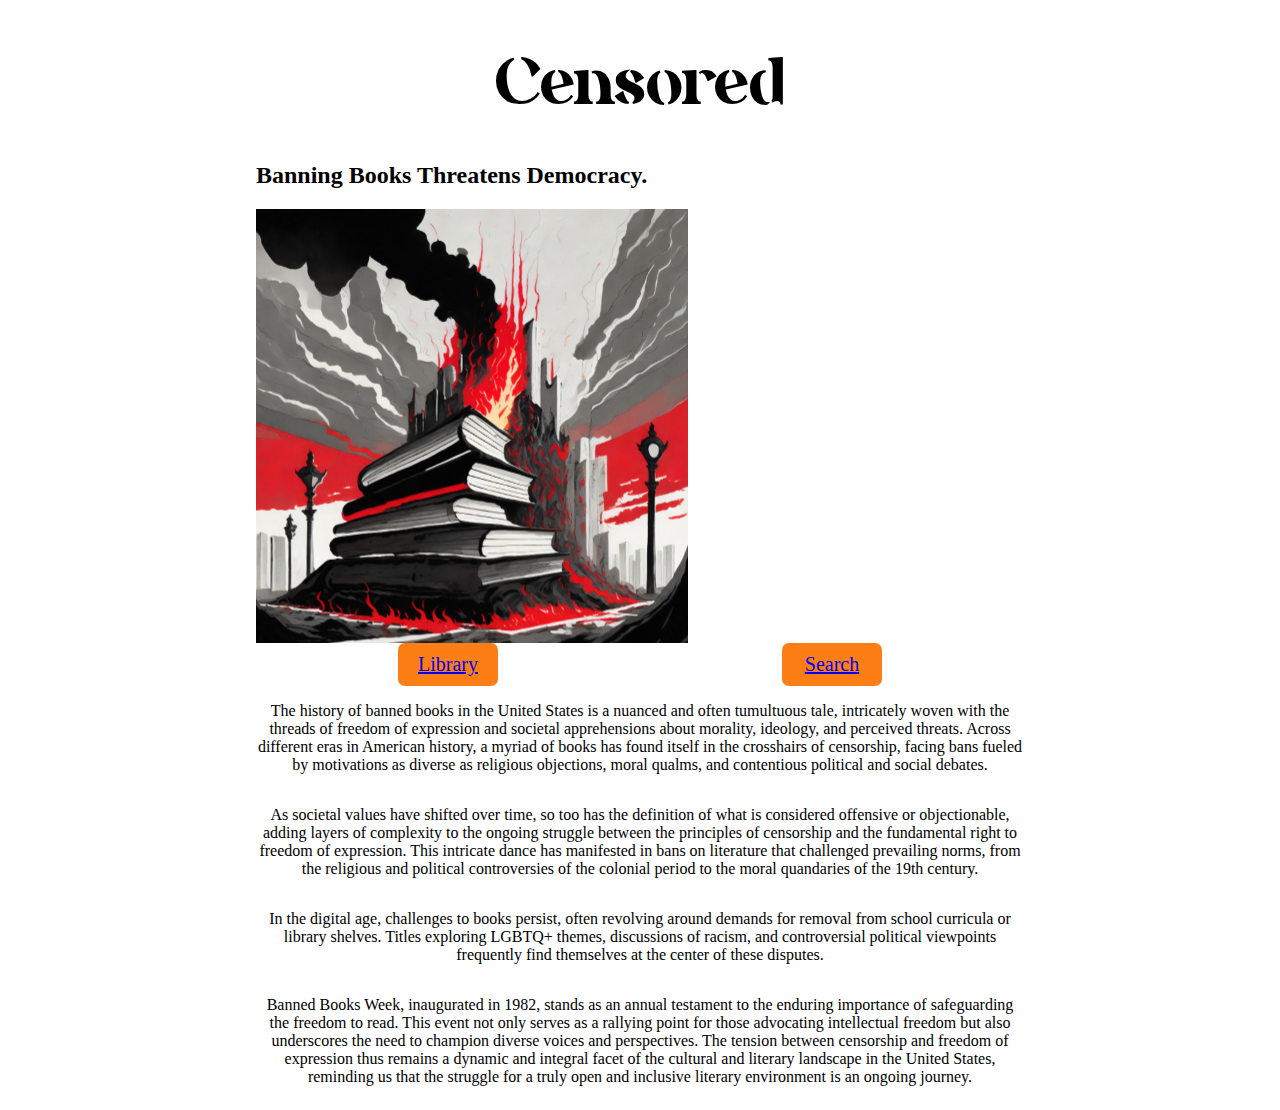
==== src/index.html @ 6fd1f1e2 "library style and some stuff" ====
<!DOCTYPE html>
<html lang="en">

<head>
	<meta charset="utf-8">
	<meta http-equiv="X-UA-Compatible" content="IE=edge">
	<meta name="viewport" content="width=device-width, initial-scale=1">
	<meta name="description" content="Update your description here" >
	<title>Banned Books</title>
	<link rel="stylesheet" href="css/style.css">
</head>
<body>
	<main class="content-container">
		<section class="intro">
			<h1 class="title">Censored</h1>
			<h2 class="subtext"> Banning Books Threatens Democracy.</h2>
			<img src="images/burningbook.png" alt="A stack of books burning.">
		</section>
		<section class="buttons">
				<a href="library.html" class="librarybutton">Library</a>
				<a href="search.html" class="searchbutton">Search</a>
		</section>
		<section class="paragraphs">
			<div class="background-info-1">
				<p>The history of banned books in the United States is a nuanced and often tumultuous tale, intricately woven with the threads of freedom of expression and societal apprehensions about morality, ideology, and perceived threats. Across different eras in American history, a myriad of books has found itself in the crosshairs of censorship, facing bans fueled by motivations as diverse as religious objections, moral qualms, and contentious political and social debates.</p>
			</div>
			<div class="background-info-2">
				<p>As societal values have shifted over time, so too has the definition of what is considered offensive or objectionable, adding layers of complexity to the ongoing struggle between the principles of censorship and the fundamental right to freedom of expression. This intricate dance has manifested in bans on literature that challenged prevailing norms, from the religious and political controversies of the colonial period to the moral quandaries of the 19th century.</p>
			</div>
			<div class="background-info-3">
				<p>In the digital age, challenges to books persist, often revolving around demands for removal from school curricula or library shelves. Titles exploring LGBTQ+ themes, discussions of racism, and controversial political viewpoints frequently find themselves at the center of these disputes.</p>
			</div>
			<div class="background-info-4">
				<p>Banned Books Week, inaugurated in 1982, stands as an annual testament to the enduring importance of safeguarding the freedom to read. This event not only serves as a rallying point for those advocating intellectual freedom but also underscores the need to champion diverse voices and perspectives. The tension between censorship and freedom of expression thus remains a dynamic and integral facet of the cultural and literary landscape in the United States, reminding us that the struggle for a truly open and inclusive literary environment is an ongoing journey.</p>
			</div>
		</section>
	</main>
	

</body>


</html>
---- src/css/style.css ----
@font-face {
	font-family: 'Quakiez-Display';
	  src: url('/Fonts/Quakiez/Quakiez-Display.eot'),
		url('/Fonts/Quakiez/Quakiez-Display.eot?#iefix') format('embedded-opentype'),
		  url('/Fonts/Quakiez/Quakiez-Display.woff2') format('woff2'),
		  url('/Fonts/Quakiez/Quakiez-Display.woff') format('woff'),
		  url('/Fonts/Quakiez/Quakiez-Display.ttf')  format('truetype'), 
		  url('/Fonts/Quakiez/Quakiez-Display.svg') format('svg'); 
	  font-weight: 400;
	  font-style: normal;
	  font-display: swap;
}
@font-face{
	font-family: 'Mermaid-Bold';
	  src: url('/Fonts/Mermaid/Mermaid-Bold.eot'),
		url('/Fonts/Mermaid/Mermaid-Bold.eot?#iefix') format('embedded-opentype'),
		  url('/Fonts/Mermaid/Mermaid-Bold.woff2') format('woff2'),
		  url('/Fonts/Mermaid/Mermaid-Bold.woff') format('woff'),
		  url('/Fonts/Mermaid/Mermaid-Bold.ttf')  format('truetype'), 
		  url('/Fonts/Mermaid/Mermaid-Bold.svg') format('svg'); 
	  font-weight: 50;
	  font-style: normal;
	  font-display: swap;
}

img {
	display: block;
	max-width: 100%;
}


.title {
	text-transform: capitalize;
	text-align: center;
	font-family: "Quakiez-Display";
	font-size: 65px;
	display: flex;
	justify-content: center;
	align-items: center;

}
.subtext {
	font-family:'Times New Roman', Times, serif;
}
	
.buttons {
	font-family:'Times New Roman', Times, serif;
	display: grid;
	grid-template-columns: repeat(2, 1fr);
	color:black;
}

.librarybutton {
	order: 1;
	background-color: #FD7E14;
	width: 80px;
	text-align: center;
  	border-radius: 6.923px;
   	font-size: 20px;
  	padding: 10px;
	margin: 0 auto;

}
.searchbutton {
	order: 2;
	background-color: #FD7E14;
	width: 80px;
	text-align: center;
  	border-radius: 6.923px;
   	font-size: 20px;
  	padding: 10px;
	margin: 0 auto;
}
h4{
	font-size: 150%;
	font-family: 'Mermaid-Bold';
	text-align: center;
	display: flex;
	justify-content: center;
	align-items: center;
}
.paragraphs {
	text-align: center;
}
.header image{
	
}
.background-info-1{
	display: flex;
	justify-content: center;
	align-items: center;
}
.background-info-2{
	display: flex;
	justify-content: center;
	align-items: center;
}
.background-info-3{
	display: flex;
	justify-content: center;
	align-items: center;
}
.background-info-4{
	display: flex;
	justify-content: center;
	align-items: center;
}

/* This uses the same value as --size-xs. */
@media screen and (width >= 320px) {
	.content-container {
		margin: 0 auto;
		max-width: 768px;
	}
}


/*use grid and reference datalibrary*/

.datalibrary {
	background-color: white;
	text-align: center;
	list-style-type: none;
	padding: 0px;
	display: grid; 
	grid-template-columns: repeat(4, 1fr);
	
}

.librarytitle {
	flex-shrink: 0;
	color: #DC3545;
	text-align: center;
/* font family issues, font won't change */
	font-family: 'Inter', sans-serif;
	font-size: 40px;
	font-style: normal;
	font-weight: 700;
	line-height: normal;
	margin-left: 20px;
	margin-right: 20px;
	margin-top: 31px;
	/*asked ChatGPT how to outline text in CSS*/
	text-shadow: 
			-1px -1px 0 #000, /* Top-left shadow */
			1px -1px 0 #000, /* Top-right shadow */
			-1px 1px 0 #000, /* Bottom-left shadow */
			1px 1px 0 #000; /* Bottom-right shadow */
		}

.librarysubtext {
	display: block;
	color: #000;
	text-align: center;       
	font-family: 'Inter', sans-serif;
	font-size: 20px;
	font-style: normal;
	font-weight: 700;
	line-height: normal;
}

.librarybookimages {
	max-height: 120px;
}
.card {
	border: 1px solid red;
}
.list .card {
	opacity: 0;
	transition: all .3s ease-in;
}
.list:hover .card {
	opacity: 1;
}

.searchtitle {
	flex-shrink: 0;
	color: #DC3545;
	text-align: center;
/* font family issues, font won't change */
	font-family: 'Inter', sans-serif;
	font-size: 40px;
	font-style: normal;
	font-weight: 700;
	line-height: normal;
	margin-left: 20px;
	margin-right: 20px;
	margin-top: 31px;
	/*asked ChatGPT how to outline text in CSS*/
	text-shadow: 
			-1px -1px 0 #000, /* Top-left shadow */
			1px -1px 0 #000, /* Top-right shadow */
			-1px 1px 0 #000, /* Bottom-left shadow */
			1px 1px 0 #000; /* Bottom-right shadow */
}
.searchbuttons {
	font-family:'Times New Roman', Times, serif;
	display: grid;
	grid-template-columns: repeat(2, 1fr);
	color:black;
	align: center;
	justify-content: center;
	padding-left: 30px;
	padding-right: 30px;
	margin-top: 600px;
/* text not fully centered */

}

.fictionbutton {
	order: 1;
	background-color: #20C997;
	width: 105px;
	text-align: center;
  	border-radius: 6.923px;
   	font-size: 15px;
  	padding: 10px;
	font-family: 'Inter', sans-serif;
	margin: 0 auto;
}

.nonfictionbutton {
	order: 1;
	background-color: #20C997;
	width: 105px;
	text-align: center;
  	 border-radius: 6.923px;
   	font-size: 15px;
  	padding: 10px;
	font-family: 'Inter', sans-serif;
	margin: 0 auto;
}

.searchimage {
	background-size: cover;
	background-position: center;
	position: relative;
	text-align: center;
	display: flex;
	flex-direction: column;
	justify-content: center;
}
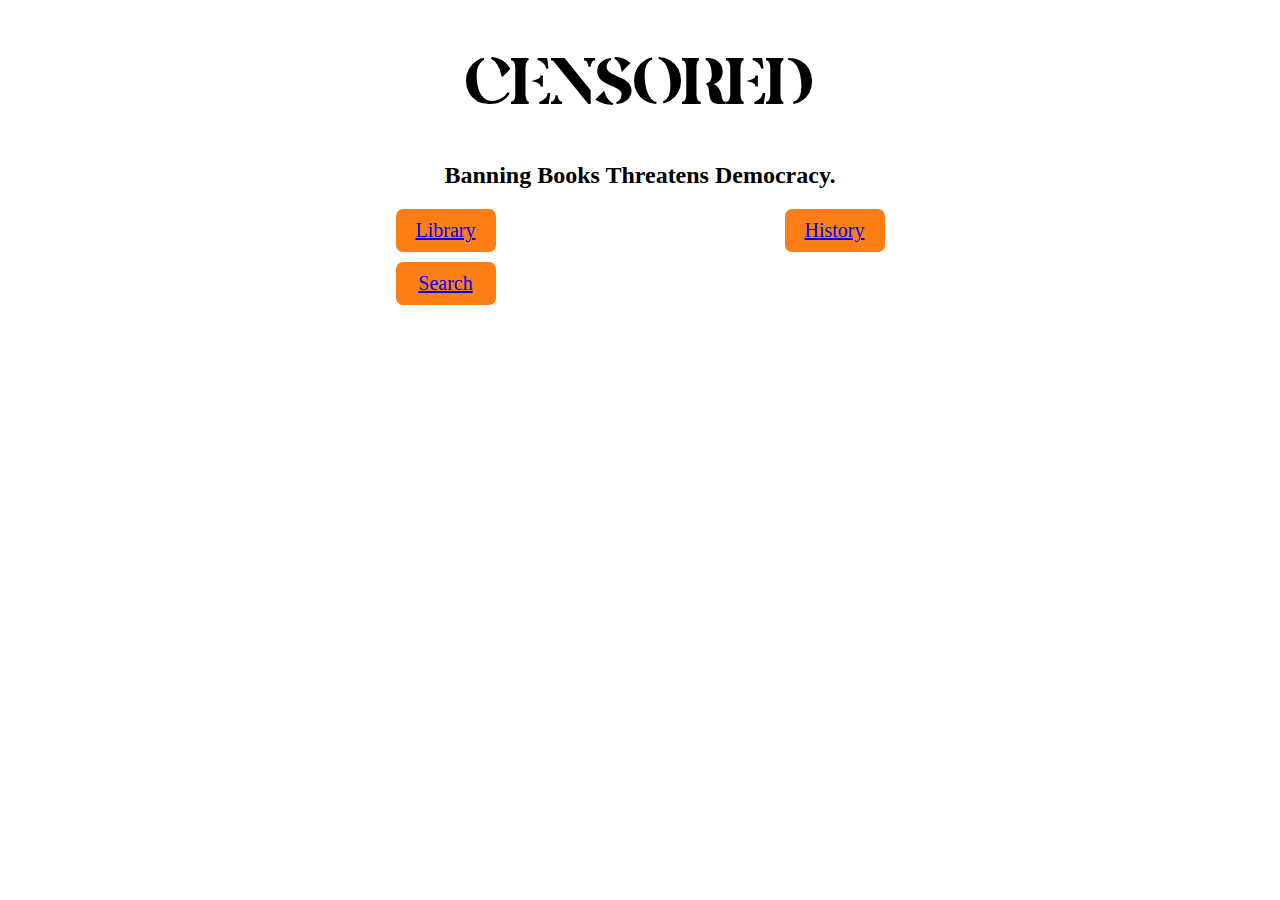
==== commit 6a067069: "minor updates" ====
--- a/src/index.html
+++ b/src/index.html
@@ -12,28 +12,15 @@
 <body>
 	<main class="content-container">
 		<section class="intro">
-			<h1 class="title">Censored</h1>
+			<h1 class="title">CENSORED</h1>
 			<h2 class="subtext"> Banning Books Threatens Democracy.</h2>
-			<img src="images/burningbook.png" alt="A stack of books burning.">
 		</section>
 		<section class="buttons">
 				<a href="library.html" class="librarybutton">Library</a>
 				<a href="search.html" class="searchbutton">Search</a>
+				<a href="backgroundinfo.html" class="historybutton">History</a>
 		</section>
-		<section class="paragraphs">
-			<div class="background-info-1">
-				<p>The history of banned books in the United States is a nuanced and often tumultuous tale, intricately woven with the threads of freedom of expression and societal apprehensions about morality, ideology, and perceived threats. Across different eras in American history, a myriad of books has found itself in the crosshairs of censorship, facing bans fueled by motivations as diverse as religious objections, moral qualms, and contentious political and social debates.</p>
-			</div>
-			<div class="background-info-2">
-				<p>As societal values have shifted over time, so too has the definition of what is considered offensive or objectionable, adding layers of complexity to the ongoing struggle between the principles of censorship and the fundamental right to freedom of expression. This intricate dance has manifested in bans on literature that challenged prevailing norms, from the religious and political controversies of the colonial period to the moral quandaries of the 19th century.</p>
-			</div>
-			<div class="background-info-3">
-				<p>In the digital age, challenges to books persist, often revolving around demands for removal from school curricula or library shelves. Titles exploring LGBTQ+ themes, discussions of racism, and controversial political viewpoints frequently find themselves at the center of these disputes.</p>
-			</div>
-			<div class="background-info-4">
-				<p>Banned Books Week, inaugurated in 1982, stands as an annual testament to the enduring importance of safeguarding the freedom to read. This event not only serves as a rallying point for those advocating intellectual freedom but also underscores the need to champion diverse voices and perspectives. The tension between censorship and freedom of expression thus remains a dynamic and integral facet of the cultural and literary landscape in the United States, reminding us that the struggle for a truly open and inclusive literary environment is an ongoing journey.</p>
-			</div>
-		</section>
+		
 	</main>
 	
 
--- a/src/css/style.css
+++ b/src/css/style.css
@@ -22,22 +22,29 @@
 	  font-style: normal;
 	  font-display: swap;
 }
-
+.content-container{
+	background-image: url('src/images/Firefly create a dystopian, propaganda-ish art style relating to books and book burning with red-whi.jpg');
+	background-size: cover;
+	background-position: center;
+	background-attachment: fixed;
+}
 img {
 	display: block;
 	max-width: 100%;
-}
-
-
+	display: grid;
+    grid-template-columns: 1fr; 
+	grid-gap: 10px;
+	justify-content: center;
+}
 .title {
 	text-transform: capitalize;
 	text-align: center;
 	font-family: "Quakiez-Display";
 	font-size: 65px;
-	display: flex;
-	justify-content: center;
-	align-items: center;
-
+	display: grid;
+    grid-template-columns: 1fr; 
+	grid-gap: 10px;
+	justify-content: center;
 }
 .subtext {
 	font-family:'Times New Roman', Times, serif;
@@ -47,6 +54,8 @@
 	font-family:'Times New Roman', Times, serif;
 	display: grid;
 	grid-template-columns: repeat(2, 1fr);
+	grid-gap: 10px;
+	justify-content: center;
 	color:black;
 }
 
@@ -71,39 +80,64 @@
   	padding: 10px;
 	margin: 0 auto;
 }
-h4{
+.historybutton {
+	order: 1;
+	background-color: #FD7E14;
+	width: 80px;
+	text-align: center;
+  	border-radius: 6.923px;
+   	font-size: 20px;
+  	padding: 10px;
+	margin: 0 auto;
+}
+h2{
 	font-size: 150%;
 	font-family: 'Mermaid-Bold';
 	text-align: center;
-	display: flex;
+	display: grid;
+    grid-template-columns: 1fr; 
+	grid-gap: 10px;
+	justify-content: center;
+}
+.history-title h1{
+		text-transform: capitalize;
+		text-align: center;
+		font-family: "Quakiez-Display";
+		font-size: 65px;
+		display: grid;
+		grid-template-columns: 1fr; 
+		grid-gap: 10px;
+		justify-content: center;
+}
+.paragraphs {
+	text-align: center;
+}
+.background-info-1{
+	display: grid;
+    grid-template-columns: 1fr; 
+	grid-gap: 10px;
 	justify-content: center;
 	align-items: center;
 }
-.paragraphs {
-	text-align: center;
-}
-.header image{
-	
-}
-.background-info-1{
-	display: flex;
+.background-info-2{
+	display: grid;
+    grid-template-columns: 1fr; 
+	grid-gap: 10px;
 	justify-content: center;
 	align-items: center;
 }
-.background-info-2{
-	display: flex;
+.background-info-3{
+	display: grid;
+    grid-template-columns: 1fr; 
+	grid-gap: 10px;
 	justify-content: center;
 	align-items: center;
 }
-.background-info-3{
-	display: flex;
-	justify-content: center;
-	align-items: center;
-}
 .background-info-4{
-	display: flex;
-	justify-content: center;
-	align-items: center;
+	display: grid;
+    grid-template-columns: 1fr; 
+	grid-gap: 10px;
+	justify-content: center;
 }
 
 /* This uses the same value as --size-xs. */
@@ -198,7 +232,7 @@
 	display: grid;
 	grid-template-columns: repeat(2, 1fr);
 	color:black;
-	align: center;
+	align-content: center;
 	justify-content: center;
 	padding-left: 30px;
 	padding-right: 30px;
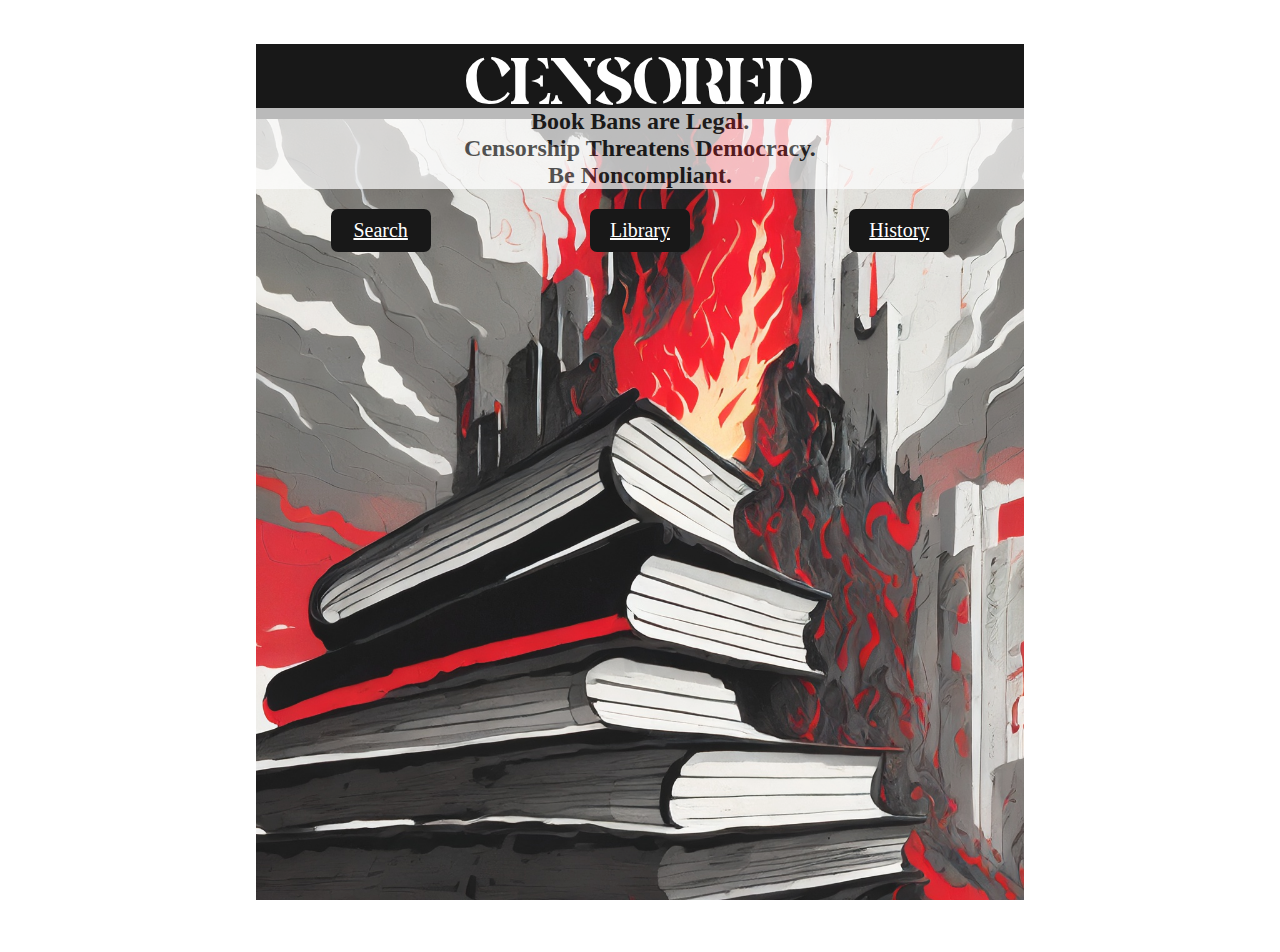
==== commit ec733273: "Home Page Starting to Finalize" ====
--- a/src/index.html
+++ b/src/index.html
@@ -13,7 +13,7 @@
 	<main class="content-container">
 		<section class="intro">
 			<h1 class="title">CENSORED</h1>
-			<h2 class="subtext"> Banning Books Threatens Democracy.</h2>
+			<h2 class="subtext"> Book Bans are Legal. <br> Censorship Threatens Democracy. <br> Be Noncompliant. </h2>
 		</section>
 		<section class="buttons">
 				<a href="library.html" class="librarybutton">Library</a>
--- a/src/css/style.css
+++ b/src/css/style.css
@@ -22,12 +22,7 @@
 	  font-style: normal;
 	  font-display: swap;
 }
-.content-container{
-	background-image: url('src/images/Firefly create a dystopian, propaganda-ish art style relating to books and book burning with red-whi.jpg');
-	background-size: cover;
-	background-position: center;
-	background-attachment: fixed;
-}
+
 img {
 	display: block;
 	max-width: 100%;
@@ -36,60 +31,77 @@
 	grid-gap: 10px;
 	justify-content: center;
 }
-.title {
-	text-transform: capitalize;
-	text-align: center;
-	font-family: "Quakiez-Display";
-	font-size: 65px;
-	display: grid;
-    grid-template-columns: 1fr; 
-	grid-gap: 10px;
-	justify-content: center;
-}
-.subtext {
-	font-family:'Times New Roman', Times, serif;
-}
-	
-.buttons {
-	font-family:'Times New Roman', Times, serif;
-	display: grid;
-	grid-template-columns: repeat(2, 1fr);
-	grid-gap: 10px;
-	justify-content: center;
-	color:black;
-}
-
-.librarybutton {
-	order: 1;
-	background-color: #FD7E14;
-	width: 80px;
-	text-align: center;
-  	border-radius: 6.923px;
-   	font-size: 20px;
-  	padding: 10px;
-	margin: 0 auto;
-
-}
-.searchbutton {
-	order: 2;
-	background-color: #FD7E14;
-	width: 80px;
-	text-align: center;
-  	border-radius: 6.923px;
-   	font-size: 20px;
-  	padding: 10px;
-	margin: 0 auto;
-}
-.historybutton {
-	order: 1;
-	background-color: #FD7E14;
-	width: 80px;
-	text-align: center;
-  	border-radius: 6.923px;
-   	font-size: 20px;
-  	padding: 10px;
-	margin: 0 auto;
-}
+.content-container{
+	background-image: url('/src/images/burningbooks.jpg');
+	background-size: cover;
+	background-position: center;
+	background-attachment: fixed;
+	opacity: 90%;
+	height: 100vh;
+}
+	.title {
+		text-transform: capitalize;
+		text-align: center;
+		font-family: "Quakiez-Display";
+		font-size: 65px;
+		display: grid;
+		grid-template-columns: 1fr; 
+		grid-gap: 10px;
+		justify-content: center;
+		color: white;
+		background-color:black;
+	}
+	.subtext{
+		margin-top: -53.95px;
+		font-family:'Times New Roman', Times, serif;
+		background-color: white;
+		opacity: 70%;
+	}	
+	.buttons {
+		font-family:'Times New Roman', Times, serif;
+		display: grid;
+		grid-template-columns: repeat(3, 1fr);
+		grid-gap: 10px;
+		justify-content: center;
+		color:black;
+	}
+		.librarybutton {
+			color: white;
+			order: 2;
+			background-color: #FD7E14;
+			background-color: black;
+			width: 80px;
+			text-align: center;
+			border-radius: 6.923px;
+			font-size: 20px;
+			padding: 10px;
+			margin: 0 auto;
+		}
+		.searchbutton {
+			color: white;
+			order: 1;
+			background-color: #FD7E14;
+			background-color: black;
+			width: 80px;
+			text-align: center;
+			border-radius: 6.923px;
+			font-size: 20px;
+			padding: 10px;
+			margin: 0 auto;
+		}
+		.historybutton {
+			color: white;
+			order: 3;
+			background-color: #FD7E14;
+			background-color: black;
+			width: 80px;
+			text-align: center;
+			border-radius: 6.923px;
+			font-size: 20px;
+			padding: 10px;
+			margin: 0 auto;
+		}
+
 h2{
 	font-size: 150%;
 	font-family: 'Mermaid-Bold';
@@ -112,33 +124,33 @@
 .paragraphs {
 	text-align: center;
 }
-.background-info-1{
-	display: grid;
-    grid-template-columns: 1fr; 
-	grid-gap: 10px;
-	justify-content: center;
-	align-items: center;
-}
-.background-info-2{
-	display: grid;
-    grid-template-columns: 1fr; 
-	grid-gap: 10px;
-	justify-content: center;
-	align-items: center;
-}
-.background-info-3{
-	display: grid;
-    grid-template-columns: 1fr; 
-	grid-gap: 10px;
-	justify-content: center;
-	align-items: center;
-}
-.background-info-4{
-	display: grid;
-    grid-template-columns: 1fr; 
-	grid-gap: 10px;
-	justify-content: center;
-}
+	.background-info-1{
+		display: grid;
+		grid-template-columns: 1fr; 
+		grid-gap: 10px;
+		justify-content: center;
+		align-items: center;
+	}
+	.background-info-2{
+		display: grid;
+		grid-template-columns: 1fr; 
+		grid-gap: 10px;
+		justify-content: center;
+		align-items: center;
+	}
+	.background-info-3{
+		display: grid;
+		grid-template-columns: 1fr; 
+		grid-gap: 10px;
+		justify-content: center;
+		align-items: center;
+	}
+	.background-info-4{
+		display: grid;
+		grid-template-columns: 1fr; 
+		grid-gap: 10px;
+		justify-content: center;
+	}
 
 /* This uses the same value as --size-xs. */
 @media screen and (width >= 320px) {
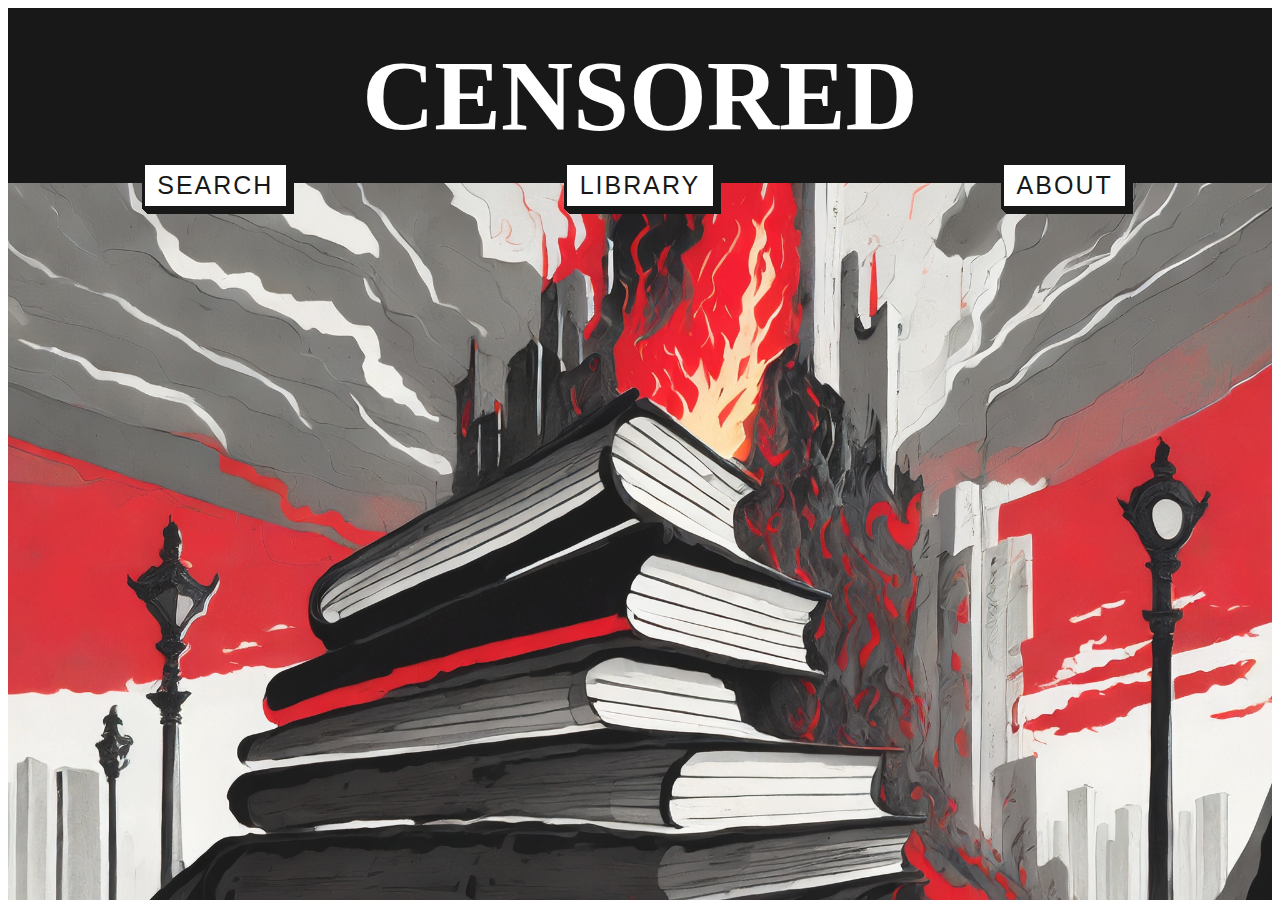
==== commit 6b73d0a7: "font and index" ====
--- a/src/index.html
+++ b/src/index.html
@@ -12,13 +12,12 @@
 <body>
 	<main class="content-container">
 		<section class="intro">
-			<h1 class="title">CENSORED</h1>
-			<h2 class="subtext"> Book Bans are Legal. <br> Censorship Threatens Democracy. <br> Be Noncompliant. </h2>
+			<h1 class="title">Censored</h1>
 		</section>
 		<section class="buttons">
 				<a href="library.html" class="librarybutton">Library</a>
 				<a href="search.html" class="searchbutton">Search</a>
-				<a href="backgroundinfo.html" class="historybutton">History</a>
+				<a href="aboutinfo.html" class="aboutbutton">About</a>
 		</section>
 		
 	</main>
--- a/src/css/style.css
+++ b/src/css/style.css
@@ -1,3 +1,4 @@
+/*---------------------------fonts---------------------------*/
 @font-face {
 	font-family: 'Quakiez-Display';
 	  src: url('/Fonts/Quakiez/Quakiez-Display.eot'),
@@ -22,7 +23,18 @@
 	  font-style: normal;
 	  font-display: swap;
 }
-
+@font-face {
+    font-family: 'Gasoek One';
+    src: url('GasoekOne-Regular.eot');
+    src: url('GasoekOne-Regular.eot?#iefix') format('embedded-opentype'),
+        url('GasoekOne-Regular.woff2') format('woff2'),
+        url('GasoekOne-Regular.woff') format('woff'),
+        url('GasoekOne-Regular.ttf') format('truetype'),
+        url('GasoekOne-Regular.svg#GasoekOne-Regular') format('svg');
+    font-weight: normal;
+    font-style: normal;
+    font-display: swap;
+}
 img {
 	display: block;
 	max-width: 100%;
@@ -32,25 +44,38 @@
 	justify-content: center;
 }
 .content-container{
-	background-image: url('/src/images/burningbooks.jpg');
+	background-image: url('/images/burningbooks.jpg');
 	background-size: cover;
 	background-position: center;
 	background-attachment: fixed;
 	opacity: 90%;
 	height: 100vh;
 }
-	.title {
-		text-transform: capitalize;
-		text-align: center;
-		font-family: "Quakiez-Display";
-		font-size: 65px;
-		display: grid;
-		grid-template-columns: 1fr; 
-		grid-gap: 10px;
-		justify-content: center;
-		color: white;
-		background-color:black;
-	}
+/*---------------------------end section---------------------------------*/
+
+
+/*--------------------------Index/Home---------------------------*/
+.title {
+	text-transform: uppercase;
+	text-align: center;
+	font-family: "Times";
+	font-size: 55px;
+	display: grid;
+	grid-template-columns: 1fr; 
+	grid-gap: 10px;
+	justify-content: center;
+	color: white;
+	background-color:black;
+	margin-top: 0px;
+	padding: 70px;
+
+	@media (min-width: 748px) {
+		font-size: 100px;
+		padding: 30px;
+	}	
+}
+
+
 	.subtext{
 		margin-top: -53.95px;
 		font-family:'Times New Roman', Times, serif;
@@ -62,44 +87,83 @@
 		display: grid;
 		grid-template-columns: repeat(3, 1fr);
 		grid-gap: 10px;
+		margin-top: -17%;
 		justify-content: center;
+		place-items: center;
 		color:black;
-	}
-		.librarybutton {
-			color: white;
-			order: 2;
-			background-color: #FD7E14;
-			background-color: black;
-			width: 80px;
+
+		@media (min-width: 748px) {
+			margin-top: -7%;
+			font-size: 25px;
+		}	
+	}
+	.librarybutton {
+		order: 2;
+		font-family: "Open Sans", sans-serif;
+		font-size: 18px;
+		letter-spacing: 2px;
+		text-decoration: none;
+		text-transform: uppercase;
+		text-align: center;
+		background-color: white;
+		color: #000;
+		cursor: pointer;
+		border: 3px solid;
+		padding: 0.25em 0.5em;
+		box-shadow: 1px 1px 0px 0px, 2px 2px 0px 0px, 3px 3px 0px 0px, 4px 4px 0px 0px, 5px 5px 0px 0px;
+		position: relative;
+		user-select: none;
+		-webkit-user-select: none;
+		touch-action: manipulation;
+		@media (min-width: 748px) {
+			font-size: 25px;
+		}	
+	}
+	.searchbutton {
+		order: 1;
+		font-family: "Open Sans", sans-serif;
+		font-size: 18px;
+		letter-spacing: 2px;
+		text-decoration: none;
+		text-transform: uppercase;
+		text-align: center;
+		background-color: white;
+		color: #000;
+		cursor: pointer;
+		border: 3px solid;
+		padding: 0.25em 0.5em;
+		box-shadow: 1px 1px 0px 0px, 2px 2px 0px 0px, 3px 3px 0px 0px, 4px 4px 0px 0px, 5px 5px 0px 0px;
+		position: relative;
+		user-select: none;
+		-webkit-user-select: none;
+		touch-action: manipulation;
+
+		@media (min-width: 748px) {
+			font-size: 25px;
+		}	
+	}
+		.aboutbutton {
+			order: 3;
+			font-family: "Open Sans", sans-serif;
+			font-size: 18px;
+			letter-spacing: 2px;
+			text-decoration: none;
+			text-transform: uppercase;
 			text-align: center;
-			border-radius: 6.923px;
-			font-size: 20px;
-			padding: 10px;
-			margin: 0 auto;
-		}
-		.searchbutton {
-			color: white;
-			order: 1;
-			background-color: #FD7E14;
-			background-color: black;
-			width: 80px;
-			text-align: center;
-			border-radius: 6.923px;
-			font-size: 20px;
-			padding: 10px;
-			margin: 0 auto;
-		}
-		.historybutton {
-			color: white;
-			order: 3;
-			background-color: #FD7E14;
-			background-color: black;
-			width: 80px;
-			text-align: center;
-			border-radius: 6.923px;
-			font-size: 20px;
-			padding: 10px;
-			margin: 0 auto;
+			background-color: white;
+			color: #000;
+			cursor: pointer;
+			border: 3px solid;
+			padding: 0.25em 0.5em;
+			box-shadow: 1px 1px 0px 0px, 2px 2px 0px 0px, 3px 3px 0px 0px, 4px 4px 0px 0px, 5px 5px 0px 0px;
+			position: relative;
+			user-select: none;
+			-webkit-user-select: none;
+			touch-action: manipulation;
+
+			@media (min-width: 748px) {
+				font-size: 25px;
+			}	
 		}
 
 h2{
@@ -124,6 +188,10 @@
 .paragraphs {
 	text-align: center;
 }
+/*---------------------------end section---------------------------------*/
+
+
+/*---------------------------Background info. page---------------------------*/
 	.background-info-1{
 		display: grid;
 		grid-template-columns: 1fr; 
@@ -152,15 +220,10 @@
 		justify-content: center;
 	}
 
-/* This uses the same value as --size-xs. */
-@media screen and (width >= 320px) {
-	.content-container {
-		margin: 0 auto;
-		max-width: 768px;
-	}
-}
-
-
+/*---------------------------end section---------------------------------*/
+
+
+/*---------------------------Library page---------------------------*/
 /*use grid and reference datalibrary*/
 
 .datalibrary {
@@ -170,7 +233,12 @@
 	padding: 0px;
 	display: grid; 
 	grid-template-columns: repeat(4, 1fr);
-	
+	max-width: 700px;
+	gap: 50px;
+	@media (min-width: 1024px) {
+		
+	}
+
 }
 
 .librarytitle {
@@ -192,7 +260,18 @@
 			1px -1px 0 #000, /* Top-right shadow */
 			-1px 1px 0 #000, /* Bottom-left shadow */
 			1px 1px 0 #000; /* Bottom-right shadow */
-		}
+		
+	
+	@media (min-width: 1024px) {
+		font-size: 60px;
+		text-shadow: 
+			-2px -2px 0 #000, /* Top-left shadow */
+			2px -2px 0 #000, /* Top-right shadow */
+			-2px 2px 0 #000, /* Bottom-left shadow */
+			2px 2px 0 #000; /* Bottom-right shadow */
+		margin-bottom: 20px;
+	}
+}
 
 .librarysubtext {
 	display: block;
@@ -203,23 +282,205 @@
 	font-style: normal;
 	font-weight: 700;
 	line-height: normal;
-}
+	@media (min-width: 1024px) {
+		font-size: 30px;
+	}
+	
+}
+
+.list {
+	position: relative;
+	@media (min-width: 760px) {
+        justify-content: center;
+		
+}
+
+
+}
+
+.getdatabutton {
+	margin-top: 100px;
+
+}
+.card {
+	/*asked ChatGPT how to use absolute and relative positioning in CSS*/
+		border: 1px solid black;
+		position: absolute;
+		top: -70px;
+		background-color: white;
+		width: 300px;
+		@media (min-width: 760px) {
+			align-content: center;
+	}
+	
+	}
 
 .librarybookimages {
 	max-height: 120px;
-}
-.card {
-	border: 1px solid red;
+	position: relative;
+	@media (min-width: 760px) {
+		align-content: center;
+}
+	@media (min-width: 1024px) {
+		max-height: 200px;
+	}	
+
 }
 .list .card {
 	opacity: 0;
 	transition: all .3s ease-in;
 }
+
 .list:hover .card {
 	opacity: 1;
 }
+.results .card {
+	opacity: 1;
+	background-color: transparent;
+	position: static;
+	display: none;
+
+}
+
+/*---------------------------end section---------------------------------*/
+
+
+
+/*---------------------------General SEARCH page---------------------------*/
+.searchpagebuttons{
+	background-image: url('/images/gianteye.jpg');
+	background-size: cover;
+	background-position: center;
+	background-attachment: fixed;
+	opacity: 90%;
+	height: 100vh;	
+	padding-top: 100px;
+}
+
 
 .searchtitle {
+	flex-shrink: 0;
+	color: white;
+	text-align: center;
+/* font family issues, font won't change */
+	font-family: 'Helvetica Neue', sans-serif;
+	font-size: 70px;
+	font-style: normal;
+	font-weight: 700;
+	line-height: normal;
+	margin-left: 20px;
+	margin-right: 20px;
+	margin-top: 20px;
+
+	/*asked ChatGPT how to outline text in CSS*/
+	text-shadow: 
+			-1px -1px 0 #000, /* Top-left shadow */
+			1px -1px 0 #000, /* Top-right shadow */
+			-1px 1px 0 #000, /* Bottom-left shadow */
+			1px 1px 0 #000; /* Bottom-right shadow */
+}
+.searchbuttons {
+	font-family:'Times New Roman', Times, serif;
+	display: flex;
+	grid-template-columns: repeat(2, 1fr);
+	grid-gap: 10px;
+	color:black;
+	align-content: center;
+	justify-content: center;
+	margin-top: 200px;
+}
+
+.fictionbutton {
+	order: 1;
+	display: inline-block;
+	  font-family: "Open Sans", sans-serif;
+	  font-size: 24px;
+	  letter-spacing: 2px;
+	  text-decoration: none;
+	  text-transform: uppercase;
+	  text-align: center;
+	  background-color: white;
+	  color: #000;
+	  cursor: pointer;
+	  border: 3px solid;
+	  padding: 0.25em 0.5em;
+	  box-shadow: 1px 1px 0px 0px, 2px 2px 0px 0px, 3px 3px 0px 0px, 4px 4px 0px 0px, 5px 5px 0px 0px;
+	  position: relative;
+	  user-select: none;
+	  -webkit-user-select: none;
+	  touch-action: manipulation;
+	}
+	@media (min-width: 768px) {
+		.fictionbutton{
+		  padding: 0.25em 0.75em;
+		  max-width: 40%;
+		}
+	  }
+.nonfictionbutton {
+	order: 2;
+	display: inline-block;
+	justify-content: center;
+	font-family: "Open Sans", sans-serif;
+	font-size: 24px;
+	letter-spacing: 2px;
+	text-decoration: none;
+	text-transform: uppercase;
+	text-align: center;
+	background-color: white;
+	color: #000;
+	cursor: pointer;
+	border: 3px solid;
+	padding: 0.25em 0.5em;
+	box-shadow: 1px 1px 0px 0px, 2px 2px 0px 0px, 3px 3px 0px 0px, 4px 4px 0px 0px, 5px 5px 0px 0px;
+	position: relative;
+	user-select: auto;
+	-webkit-user-select: none;
+	touch-action: manipulation;
+}
+	@media (min-width: 768px) {
+		.nonfictionbutton{
+		padding: 0.25em 0.75em;
+		max-width: 40%;
+		}
+	}
+
+	.searchhomebutton{
+		display: inline-block;
+		justify-content: center;
+		align-items: center;
+		font-family: "Open Sans", sans-serif;
+		font-size: 24px;
+		letter-spacing: 2px;
+		text-decoration: none;
+		text-transform: uppercase;
+		text-align: center;
+		background-color: white;
+		color: #000;
+		cursor: pointer;
+		border: 3px solid;
+		padding: 0.25em 0.5em;
+		box-shadow: 1px 1px 0px 0px, 2px 2px 0px 0px, 3px 3px 0px 0px, 4px 4px 0px 0px, 5px 5px 0px 0px;
+		position: relative;
+		user-select: auto;
+		-webkit-user-select: none;
+		touch-action: manipulation;
+	}
+		@media (min-width: 768px) {
+			.searchhomebutton{
+			padding: 0.25em 0.75em;
+			max-width: 40%;
+			}
+		}
+
+
+/*---------------------------end section---------------------------------*/
+
+
+
+/*---------------------------Fiction SEARCH page---------------------------*/
+
+
+.fictionsearchtitle {
 	flex-shrink: 0;
 	color: #DC3545;
 	text-align: center;
@@ -229,60 +490,398 @@
 	font-style: normal;
 	font-weight: 700;
 	line-height: normal;
-	margin-left: 20px;
-	margin-right: 20px;
-	margin-top: 31px;
+	margin: 0px;
+	padding-top: 60px;
 	/*asked ChatGPT how to outline text in CSS*/
 	text-shadow: 
-			-1px -1px 0 #000, /* Top-left shadow */
-			1px -1px 0 #000, /* Top-right shadow */
-			-1px 1px 0 #000, /* Bottom-left shadow */
-			1px 1px 0 #000; /* Bottom-right shadow */
-}
-.searchbuttons {
+			-1px -1px 0 #ffffff, /* Top-left shadow */
+			1px -1px 0 #ffffff, /* Top-right shadow */
+			-1px 1px 0 #ffffff, /* Bottom-left shadow */
+			1px 1px 0 #ffffff; /* Bottom-right shadow */
+	background-color: black;
+		}
+	
+.fictionsearchsubtitle {
+	font-family :'Mermaid', sans-serif;
+	font-size: 25px;
+	color: black;
+
+
+}
+.fictionboxes {
+	font-size: 25px;
+	font-family :'Baskerville', sans-serif;
+	margin: 0;
+	display: flex;
+	align-items: center;
+	gap: 20px;
+	padding-top: 15px;
+	max-width: 50%;
+	
+}
+
+	.fictionboxes input[type="checkbox"] {
+		display: none;
+		visibility: hidden;
+	}
+
+	.fictionboxes label {
+		position: relative;
+		padding-left: 2em;
+		padding-right: 1em;
+		line-height: 2;
+		cursor: pointer;
+		display: inline-flex;
+	}
+
+	.fictionboxes label:before {
+		box-sizing: border-box;
+		content: " ";
+		position: absolute;
+		top: 0.3em;
+		left: 0;
+		display: block;
+		width: 1.4em;
+		height: 1.4em;
+		border: 2px solid #9098A9;
+		border-radius: 6px;
+		z-index: -1;
+	}
+
+	.fictionboxes input[type=checkbox]:checked + label {
+		padding-left: 1em;
+		color: #0f5229;
+	}
+	.fictionboxes input[type=checkbox]:checked + label:before {
+		top: 0;
+		width: 100%;
+		height: 2em;
+		background: #b7e6c9;
+		border-color: #2cbc63;
+	}
+
+	.fictionboxes label,
+	.fictionboxes label::before {
+		transition: 0.25s all ease;
+	}
+/* Foundational CSS for checkbox design courtesy of Raul Berrera, adjusted to fit our project*/
+
+.fictionendbuttons {
+		font-family:'Times New Roman', Times, serif;
+		display: flex;
+		grid-template-columns: repeat(2, 1fr);
+		grid-gap: 10px;
+		color:black;
+		align-content: center;
+		justify-content: center;
+		margin-top: 200px;
+		}
+
+.fictionhomebutton {
+	order: 1;
+	display: inline-block;
+	font-family: "Open Sans", sans-serif;
+	font-size: 24px;
+	letter-spacing: 2px;
+	text-decoration: none;
+	text-transform: uppercase;
+	text-align: center;
+	background-color: white;
+	color: #000;
+	cursor: pointer;
+	border: 3px solid;
+	padding: 0.25em 0.5em;
+	box-shadow: 1px 1px 0px 0px, 2px 2px 0px 0px, 3px 3px 0px 0px, 4px 4px 0px 0px, 5px 5px 0px 0px;
+	position: relative;
+	user-select: none;
+	-webkit-user-select: none;
+	touch-action: manipulation;
+	}
+	@media (min-width: 768px) {
+		.fictionhomebutton{
+		  padding: 0.25em 0.75em;
+		  max-width: 40%;
+		}
+	  }
+	  
+.fictionresultbutton {
+	display: inline-block;
+	font-family: "Open Sans", sans-serif;
+	font-size: 24px;
+	letter-spacing: 2px;
+	text-decoration: underline;
+	text-transform: uppercase;
+	text-align: center;
+	background-color: white;
+	color: #000;
+	cursor: pointer;
+	border: 3px solid;
+	padding: 0.25em 0.5em;
+	box-shadow: 1px 1px 0px 0px, 2px 2px 0px 0px, 3px 3px 0px 0px, 4px 4px 0px 0px, 5px 5px 0px 0px;
+	position: relative;
+	user-select: none;
+	-webkit-user-select: none;
+	touch-action: manipulation;
+}
+	@media (min-width: 768px) {
+		.fictionresultbutton{
+		padding: 0.25em 0.75em;
+		max-width: 40%;
+		}
+	}
+
+
+/*---------------------------end section---------------------------------*/
+
+
+
+
+
+/*---------------------------NF SEARCH page---------------------------*/
+
+
+.nfsearchtitle {
+	flex-shrink: 0;
+	color: #DC3545;
+	text-align: center;
+/* font family issues, font won't change */
+	font-family: 'Inter', sans-serif;
+	font-size: 40px;
+	font-style: normal;
+	font-weight: 700;
+	line-height: normal;
+	margin: 0px;
+	padding-top: 60px;
+	/*asked ChatGPT how to outline text in CSS*/
+	text-shadow: 
+			-1px -1px 0 #ffffff, /* Top-left shadow */
+			1px -1px 0 #ffffff, /* Top-right shadow */
+			-1px 1px 0 #ffffff, /* Bottom-left shadow */
+			1px 1px 0 #ffffff; /* Bottom-right shadow */
+	background-color: black;
+		}
+
+.nfboxes {
+		font-size: 25px;
+		font-family :'Baskerville', sans-serif;
+		margin: 0;
+		display: flex;
+		align-items: center;
+		gap: 20px;
+		padding-top: 15px;
+		max-width: 50%;
+		
+	}
+
+.nfboxes input[type="checkbox"] {
+	display: none;
+	visibility: hidden;
+}
+
+.nfboxes label {
+	position: relative;
+	padding-left: 2em;
+	padding-right: 1em;
+	line-height: 2;
+	cursor: pointer;
+	display: inline-flex;
+}
+
+.nfboxes label:before {
+	box-sizing: border-box;
+	content: " ";
+	position: absolute;
+	top: 0.3em;
+	left: 0;
+	display: block;
+	width: 1.4em;
+	height: 1.4em;
+	border: 2px solid #9098A9;
+	border-radius: 6px;
+	z-index: -1;
+}
+
+.nfboxes input[type=checkbox]:checked + label {
+	padding-left: 1em;
+	color: #0f5229;
+}
+.nfboxes input[type=checkbox]:checked + label:before {
+	top: 0;
+	width: 100%;
+	height: 2em;
+	background: #b7e6c9;
+	border-color: #2cbc63;
+}
+
+.nfboxes label,
+.nfboxes label::before {
+	transition: 0.25s all ease;
+}
+.fictionsearchtitle {
+	flex-shrink: 0;
+	color: #DC3545;
+	text-align: center;
+/* font family issues, font won't change */
+	font-family: 'Inter', sans-serif;
+	font-size: 40px;
+	font-style: normal;
+	font-weight: 700;
+	line-height: normal;
+	margin: 0px;
+	padding-top: 60px;
+	/*asked ChatGPT how to outline text in CSS*/
+	text-shadow: 
+			-1px -1px 0 #ffffff, /* Top-left shadow */
+			1px -1px 0 #ffffff, /* Top-right shadow */
+			-1px 1px 0 #ffffff, /* Bottom-left shadow */
+			1px 1px 0 #ffffff; /* Bottom-right shadow */
+	background-color: black;
+		}
+
+.nfendbuttons {
+		font-family:'Times New Roman', Times, serif;
+		display: flex;
+		grid-template-columns: repeat(2, 1fr);
+		grid-gap: 10px;
+		color:black;
+		align-content: center;
+		justify-content: center;
+		margin-top: 200px;
+		}
+
+.nfhomebutton {
+	order: 1;
+	display: inline-block;
+	  font-family: "Open Sans", sans-serif;
+	  font-size: 24px;
+	  letter-spacing: 2px;
+	  text-decoration: none;
+	  text-transform: uppercase;
+	  text-align: center;
+	  background-color: white;
+	  color: #000;
+	  cursor: pointer;
+	  border: 3px solid;
+	  padding: 0.25em 0.5em;
+	  box-shadow: 1px 1px 0px 0px, 2px 2px 0px 0px, 3px 3px 0px 0px, 4px 4px 0px 0px, 5px 5px 0px 0px;
+	  position: relative;
+	  user-select: none;
+	  -webkit-user-select: none;
+	  touch-action: manipulation;
+	}
+	@media (min-width: 768px) {
+		.fictionbutton{
+		  padding: 0.25em 0.75em;
+		  max-width: 40%;
+		}
+	  }
+.nfresultbutton {
+	order: 2;
+	display: inline-block;
+	  font-family: "Open Sans", sans-serif;
+	  font-size: 24px;
+	  letter-spacing: 2px;
+	  text-decoration: underline;
+	  text-transform: uppercase;
+	  text-align: center;
+	  background-color: white;
+	  color: #000;
+	  cursor: pointer;
+	  border: 3px solid;
+	  padding: 0.25em 0.5em;
+	  box-shadow: 1px 1px 0px 0px, 2px 2px 0px 0px, 3px 3px 0px 0px, 4px 4px 0px 0px, 5px 5px 0px 0px;
+	  position: relative;
+	  user-select: none;
+	  -webkit-user-select: none;
+	  touch-action: manipulation;
+	}
+	@media (min-width: 768px) {
+		.nfresultbutton{
+		  padding: 0.25em 0.75em;
+		  max-width: 40%;
+		}
+	  }
+
+
+/*---------------------------Nonfiction Result page---------------------------*/
+
+.nfresultendbuttons {
 	font-family:'Times New Roman', Times, serif;
-	display: grid;
+	display: flex;
 	grid-template-columns: repeat(2, 1fr);
+	grid-gap: 10px;
 	color:black;
 	align-content: center;
 	justify-content: center;
-	padding-left: 30px;
-	padding-right: 30px;
-	margin-top: 600px;
-/* text not fully centered */
-
-}
-
-.fictionbutton {
+	margin-top: 200px;
+
+}
+
+.nfresulthomebutton {
 	order: 1;
-	background-color: #20C997;
-	width: 105px;
-	text-align: center;
-  	border-radius: 6.923px;
-   	font-size: 15px;
-  	padding: 10px;
-	font-family: 'Inter', sans-serif;
-	margin: 0 auto;
-}
-
-.nonfictionbutton {
-	order: 1;
-	background-color: #20C997;
-	width: 105px;
-	text-align: center;
-  	 border-radius: 6.923px;
-   	font-size: 15px;
-  	padding: 10px;
-	font-family: 'Inter', sans-serif;
-	margin: 0 auto;
-}
-
-.searchimage {
-	background-size: cover;
-	background-position: center;
-	position: relative;
-	text-align: center;
-	display: flex;
-	flex-direction: column;
-	justify-content: center;
-}+	display: inline-block;
+	  font-family: "Open Sans", sans-serif;
+	  font-size: 24px;
+	  letter-spacing: 2px;
+	  text-decoration: none;
+	  text-transform: uppercase;
+	  text-align: center;
+	  background-color: white;
+	  color: #000;
+	  cursor: pointer;
+	  border: 3px solid;
+	  padding: 0.25em 0.5em;
+	  box-shadow: 1px 1px 0px 0px, 2px 2px 0px 0px, 3px 3px 0px 0px, 4px 4px 0px 0px, 5px 5px 0px 0px;
+	  position: relative;
+	  user-select: none;
+	  -webkit-user-select: none;
+	  touch-action: manipulation;
+	}
+	@media (min-width: 768px) {
+		.fictionbutton{
+		  padding: 0.25em 0.75em;
+		  max-width: 40%;
+		}
+	  }
+
+.nfresultlibrarybutton {
+
+	order: 2;
+	display: inline-block;
+	  font-family: "Open Sans", sans-serif;
+	  font-size: 24px;
+	  letter-spacing: 2px;
+	  text-decoration: none;
+	  text-transform: uppercase;
+	  text-align: center;
+	  background-color: white;
+	  color: #000;
+	  cursor: pointer;
+	  border: 3px solid;
+	  padding: 0.25em 0.5em;
+	  box-shadow: 1px 1px 0px 0px, 2px 2px 0px 0px, 3px 3px 0px 0px, 4px 4px 0px 0px, 5px 5px 0px 0px;
+	  position: relative;
+	  user-select: none;
+	  -webkit-user-select: none;
+	  touch-action: manipulation;
+	}
+	@media (min-width: 768px) {
+		.fictionbutton{
+		  padding: 0.25em 0.75em;
+		  max-width: 40%;
+		}
+	  }
+
+/*---------------------------end section---------------------------------*/
+
+/* media queries
+@media (min-width: 760px) {
+		padding-top: 30px;
+		font-size: 60px;
+	}
+	@media (min-width: 1024px) {
+		font-size: 80px;
+		padding-top: 68px;
+		text-align: right;
+	}
+	*/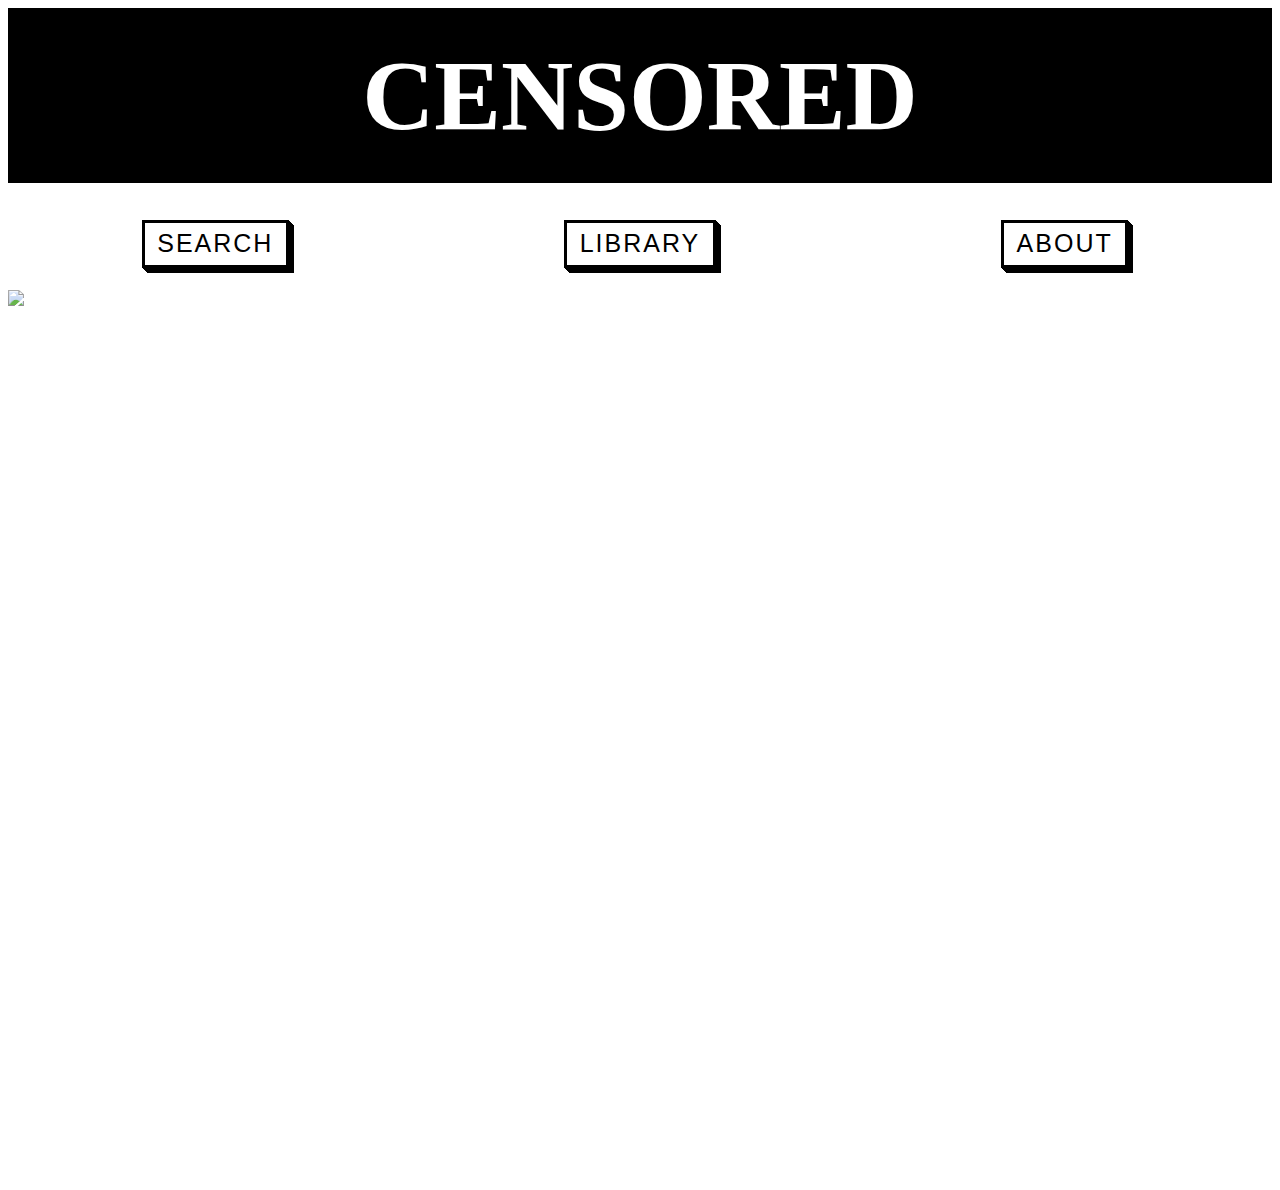
==== commit 1605dab1: "changes" ====
--- a/src/index.html
+++ b/src/index.html
@@ -14,12 +14,14 @@
 		<section class="intro">
 			<h1 class="title">Censored</h1>
 		</section>
+		<section class="homepageimage">
+			<img src="images/burningbooks.JPG">
+		</section>
 		<section class="buttons">
 				<a href="library.html" class="librarybutton">Library</a>
-				<a href="search.html" class="searchbutton">Search</a>
+				<a href="allsearch.html" class="searchbutton">Search</a>
 				<a href="aboutinfo.html" class="aboutbutton">About</a>
 		</section>
-		
 	</main>
 	
 
--- a/src/css/style.css
+++ b/src/css/style.css
@@ -1,6 +1,6 @@
-/*---------------------------fonts---------------------------*/
+/* ---------------------------fonts--------------------------- */
 @font-face {
-	font-family: 'Quakiez-Display';
+	font-family: Quakiez-Display;
 	  src: url('/Fonts/Quakiez/Quakiez-Display.eot'),
 		url('/Fonts/Quakiez/Quakiez-Display.eot?#iefix') format('embedded-opentype'),
 		  url('/Fonts/Quakiez/Quakiez-Display.woff2') format('woff2'),
@@ -11,8 +11,9 @@
 	  font-style: normal;
 	  font-display: swap;
 }
+
 @font-face{
-	font-family: 'Mermaid-Bold';
+	font-family: Mermaid-Bold;
 	  src: url('/Fonts/Mermaid/Mermaid-Bold.eot'),
 		url('/Fonts/Mermaid/Mermaid-Bold.eot?#iefix') format('embedded-opentype'),
 		  url('/Fonts/Mermaid/Mermaid-Bold.woff2') format('woff2'),
@@ -23,6 +24,7 @@
 	  font-style: normal;
 	  font-display: swap;
 }
+
 @font-face {
     font-family: 'Gasoek One';
     src: url('GasoekOne-Regular.eot');
@@ -35,30 +37,25 @@
     font-style: normal;
     font-display: swap;
 }
+
 img {
-	display: block;
 	max-width: 100%;
 	display: grid;
     grid-template-columns: 1fr; 
 	grid-gap: 10px;
 	justify-content: center;
 }
-.content-container{
-	background-image: url('/images/burningbooks.jpg');
-	background-size: cover;
-	background-position: center;
-	background-attachment: fixed;
-	opacity: 90%;
-	height: 100vh;
-}
-/*---------------------------end section---------------------------------*/
-
-
-/*--------------------------Index/Home---------------------------*/
+
+
+/* ---------------------------end section--------------------------------- */
+
+
+/* --------------------------Index/Home--------------------------- */
+
 .title {
 	text-transform: uppercase;
 	text-align: center;
-	font-family: "Times";
+	font-family: Times;
 	font-size: 55px;
 	display: grid;
 	grid-template-columns: 1fr; 
@@ -66,10 +63,10 @@
 	justify-content: center;
 	color: white;
 	background-color:black;
+	padding: 70px;
 	margin-top: 0px;
-	padding: 70px;
-
-	@media (min-width: 748px) {
+	padding: 60px;
+	@media (width >= 748px) {
 		font-size: 100px;
 		padding: 30px;
 	}	
@@ -77,26 +74,30 @@
 
 
 	.subtext{
-		margin-top: -53.95px;
 		font-family:'Times New Roman', Times, serif;
 		background-color: white;
-		opacity: 70%;
+		padding-bottom: 20px;
+		opacity: 0.7;
 	}	
+
 	.buttons {
 		font-family:'Times New Roman', Times, serif;
 		display: grid;
 		grid-template-columns: repeat(3, 1fr);
 		grid-gap: 10px;
-		margin-top: -17%;
-		justify-content: center;
 		place-items: center;
 		color:black;
-
-		@media (min-width: 748px) {
-			margin-top: -7%;
+		margin-top: -940px;
+		@media (width >= 748px) {
 			font-size: 25px;
+			margin-top: -950px;
 		}	
-	}
+		@media (width >= 1024px) {
+			font-size: 25px;
+			margin-top: -970px;
+		}	
+	}
+
 	.librarybutton {
 		order: 2;
 		font-family: "Open Sans", sans-serif;
@@ -110,15 +111,17 @@
 		cursor: pointer;
 		border: 3px solid;
 		padding: 0.25em 0.5em;
-		box-shadow: 1px 1px 0px 0px, 2px 2px 0px 0px, 3px 3px 0px 0px, 4px 4px 0px 0px, 5px 5px 0px 0px;
+		box-shadow: 1px 1px 0 0, 2px 2px 0 0, 3px 3px 0 0, 4px 4px 0 0, 5px 5px 0 0;
 		position: relative;
 		user-select: none;
-		-webkit-user-select: none;
+		user-select: none;
 		touch-action: manipulation;
-		@media (min-width: 748px) {
+
+		@media (width >= 748px) {
 			font-size: 25px;
 		}	
 	}
+
 	.searchbutton {
 		order: 1;
 		font-family: "Open Sans", sans-serif;
@@ -132,16 +135,17 @@
 		cursor: pointer;
 		border: 3px solid;
 		padding: 0.25em 0.5em;
-		box-shadow: 1px 1px 0px 0px, 2px 2px 0px 0px, 3px 3px 0px 0px, 4px 4px 0px 0px, 5px 5px 0px 0px;
+		box-shadow: 1px 1px 0 0, 2px 2px 0 0, 3px 3px 0 0, 4px 4px 0 0, 5px 5px 0 0;
 		position: relative;
 		user-select: none;
-		-webkit-user-select: none;
+		user-select: none;
 		touch-action: manipulation;
 
-		@media (min-width: 748px) {
+		@media (width >= 748px) {
 			font-size: 25px;
 		}	
 	}
+
 		.aboutbutton {
 			order: 3;
 			font-family: "Open Sans", sans-serif;
@@ -155,134 +159,252 @@
 			cursor: pointer;
 			border: 3px solid;
 			padding: 0.25em 0.5em;
-			box-shadow: 1px 1px 0px 0px, 2px 2px 0px 0px, 3px 3px 0px 0px, 4px 4px 0px 0px, 5px 5px 0px 0px;
+			box-shadow: 1px 1px 0 0, 2px 2px 0 0, 3px 3px 0 0, 4px 4px 0 0, 5px 5px 0 0;
 			position: relative;
 			user-select: none;
-			-webkit-user-select: none;
+			user-select: none;
 			touch-action: manipulation;
 
-			@media (min-width: 748px) {
+			@media (width >= 748px) {
 				font-size: 25px;
 			}	
 		}
-
-h2{
-	font-size: 150%;
-	font-family: 'Mermaid-Bold';
-	text-align: center;
-	display: grid;
-    grid-template-columns: 1fr; 
+.homepageimage{
+	background-size: cover;
+	background-position: center;
+	background-attachment: fixed;
+	opacity: 0.9;
+	height: 100vh;
+	padding-top: 40px;
+		}
+
+.about-heading {
+	text-transform: uppercase;
+	text-align: center;
+	font-family: Times;
+	display: grid; 
 	grid-gap: 10px;
 	justify-content: center;
-}
-.history-title h1{
-		text-transform: capitalize;
-		text-align: center;
-		font-family: "Quakiez-Display";
-		font-size: 65px;
-		display: grid;
-		grid-template-columns: 1fr; 
-		grid-gap: 10px;
-		justify-content: center;
-}
-.paragraphs {
-	text-align: center;
-}
-/*---------------------------end section---------------------------------*/
-
-
-/*---------------------------Background info. page---------------------------*/
-	.background-info-1{
-		display: grid;
-		grid-template-columns: 1fr; 
-		grid-gap: 10px;
-		justify-content: center;
-		align-items: center;
-	}
-	.background-info-2{
-		display: grid;
-		grid-template-columns: 1fr; 
-		grid-gap: 10px;
-		justify-content: center;
-		align-items: center;
-	}
-	.background-info-3{
-		display: grid;
-		grid-template-columns: 1fr; 
-		grid-gap: 10px;
-		justify-content: center;
-		align-items: center;
-	}
-	.background-info-4{
-		display: grid;
-		grid-template-columns: 1fr; 
-		grid-gap: 10px;
-		justify-content: center;
-	}
-
-/*---------------------------end section---------------------------------*/
-
-
-/*---------------------------Library page---------------------------*/
-/*use grid and reference datalibrary*/
+	color: white;
+	background-color:black;
+	margin-top: 0;
+	padding: 70px;
+}
+
+.abouttitle{
+	font-size: 45px;
+
+	@media (width >= 748px) {
+		font-size: 70px;
+		padding: 30px;
+}
+}
+
+.about-subtext {
+	font-size: 25px; 
+	font-family:'Times New Roman', Times, serif;
+    font-style: italic; 
+    margin-top: 18px; 
+    margin-bottom: 40px;
+
+	@media (width >= 748px) {
+		font-size: 100px;
+	}
+}
+
+.about-button{
+	display:grid;
+	place-items: center;
+
+}
+
+.abouthomebutton{
+	order: 1;
+	display: inline-block;
+	font-family: "Open Sans", sans-serif;
+	font-size: 24px;
+	letter-spacing: 2px;
+	text-decoration: none;
+	text-transform: uppercase;
+	text-align: center;
+	background-color: white;
+	color: #000;
+	cursor: pointer;
+	border: 3px solid;
+	padding: 0.25em 0.5em;
+	box-shadow: 1px 1px 0 0, 2px 2px 0 0, 3px 3px 0 0, 4px 4px 0 0, 5px 5px 0 0;
+	position: relative;
+	user-select: none;
+	user-select: none;
+	touch-action: manipulation;
+	margin-top: -6%;
+	
+	@media (width >= 748px) {
+		margin-top: -1%;
+			font-size: 25px;
+		}
+	  }
+
+.bannedbooks-article-1{
+	background-color: #F6F6F6;
+	justify-content:center;
+	align-items: center;
+	margin-top: 75px;
+
+	@media (width >= 748px) {
+	display: grid;
+	grid-template-columns: 50% 50%;
+	grid-gap: 0;
+}
+	
+}
+
+.banned-books-description{
+	font-family: 'Courier New', Courier, monospace;
+	font-style: italic;
+	text-align: center;
+	justify-content: center;
+	align-items: center;
+
+	@media (width >= 748px) {
+	margin-right: 20%;
+	font-size: 20px;
+	}
+}
+
+.thumbnail {
+    display: grid;
+	grid-template-columns: 1fr;  
+    max-width: 200px; 
+    height: auto;  
+    padding: 5px; 
+    margin: 10px; 
+	
+	@media (width >= 748px) {
+		margin-left:20%;
+		}
+}
+
+.ultra-styled{
+	color:#C62025;
+	font-weight:bold;
+	font-size: 22px;
+	
+	@media (width >= 748px) {
+	font-size: 25px;
+	}
+}
+
+.bannedbooks-article-2{
+	background-color: black;
+	color: white;
+	justify-content:center;
+	align-items: center;
+	margin-top: 75px;
+
+	@media (width >= 748px) {
+	display: grid;
+	grid-template-columns: 50% 50%;
+	grid-gap: 0;
+	}
+}
+
+.PENAmerica-description{
+	font-family: 'Courier New', Courier, monospace;
+	font-style: italic;
+	text-align: center;
+	justify-content: center;
+	align-items: center;
+
+	@media (width >= 748px) {
+	margin-right: 20%;
+	font-size: 20px;
+	}
+}
+
+.thumbnail {
+    display: grid;
+	grid-template-columns: 1fr;  
+    max-width: 200px; 
+    height: auto;  
+    padding: 5px; 
+    margin: 10px; 
+	
+	@media (width >= 748px) {
+		margin-left:20%;
+		}
+	}
+
+/* -------------------------end section--------------------------------- */
+
+
+
+/* ---------------------------end section--------------------------------- */
+
+
+/* ---------------------------Library page--------------------------- */
+
+/* use grid and reference datalibrary */
 
 .datalibrary {
 	background-color: white;
 	text-align: center;
 	list-style-type: none;
-	padding: 0px;
+	padding: 0;
 	display: grid; 
-	grid-template-columns: repeat(4, 1fr);
+	grid-template-columns: repeat(2, 1fr);
+	place-items: center;
 	max-width: 700px;
 	gap: 50px;
-	@media (min-width: 1024px) {
-		
-	}
+	align-self: stretch; 
+	align-items: center;
+	@media (width >= 748px) {
+		display: grid; 
+		grid-template-columns: repeat(3, 1fr);
+	}
+	@media (width >= 1024px) {
+		display: grid; 
+		grid-template-columns: repeat(4, 1fr);
+		max-width: 1200px;
+	}
+
 
 }
 
 .librarytitle {
-	flex-shrink: 0;
-	color: #DC3545;
-	text-align: center;
-/* font family issues, font won't change */
-	font-family: 'Inter', sans-serif;
-	font-size: 40px;
-	font-style: normal;
-	font-weight: 700;
-	line-height: normal;
-	margin-left: 20px;
-	margin-right: 20px;
-	margin-top: 31px;
-	/*asked ChatGPT how to outline text in CSS*/
-	text-shadow: 
-			-1px -1px 0 #000, /* Top-left shadow */
-			1px -1px 0 #000, /* Top-right shadow */
-			-1px 1px 0 #000, /* Bottom-left shadow */
-			1px 1px 0 #000; /* Bottom-right shadow */
-		
-	
-	@media (min-width: 1024px) {
-		font-size: 60px;
-		text-shadow: 
-			-2px -2px 0 #000, /* Top-left shadow */
-			2px -2px 0 #000, /* Top-right shadow */
-			-2px 2px 0 #000, /* Bottom-left shadow */
-			2px 2px 0 #000; /* Bottom-right shadow */
-		margin-bottom: 20px;
-	}
-}
+	text-transform: uppercase;
+	text-align: center;
+	font-family: Times;
+	display: grid; 
+	grid-gap: 10px;
+	justify-content: center;
+	color: white;
+	background-color:black;
+	margin-top: 0;
+	padding: 70px;
+	font-size: 45px;
+
+	@media (width >= 748px) {
+		font-size: 70px;
+		padding: 30px;
+	}
+}
+
 
 .librarysubtext {
 	display: block;
 	color: #000;
 	text-align: center;       
-	font-family: 'Inter', sans-serif;
+	font-family: Inter, sans-serif;
 	font-size: 20px;
 	font-style: normal;
 	font-weight: 700;
 	line-height: normal;
-	@media (min-width: 1024px) {
+	padding: 5px;
+	border-top: 3px solid black;
+	border-bottom: 3px solid black;
+
+	@media (width >= 1024px) {
 		font-size: 30px;
 	}
 	
@@ -290,11 +412,15 @@
 
 .list {
 	position: relative;
-	@media (min-width: 760px) {
-        justify-content: center;
-		
-}
-
+	list-style: none;
+	padding: none;
+
+	@media (width >= 760px) {
+        justify-content: center;		
+}
+
+	@media (width >= 1024px) {
+	}
 
 }
 
@@ -302,30 +428,41 @@
 	margin-top: 100px;
 
 }
+
 .card {
-	/*asked ChatGPT how to use absolute and relative positioning in CSS*/
+	/* asked ChatGPT how to use absolute and relative positioning in CSS */
 		border: 1px solid black;
 		position: absolute;
+		z-index: 2;
 		top: -70px;
 		background-color: white;
-		width: 300px;
-		@media (min-width: 760px) {
+		width: 150px;
+		padding-bottom: 15%;
+		padding-top:15%;
+
+		@media (width >= 760px) {
 			align-content: center;
+			width: 326px;
+	}
+
+		@media (width >= 1024px) {
+			align-content: center;
+			width: 326px;
 	}
 	
 	}
 
 .librarybookimages {
-	max-height: 120px;
+	max-height: 270px;
 	position: relative;
-	@media (min-width: 760px) {
-		align-content: center;
-}
-	@media (min-width: 1024px) {
-		max-height: 200px;
-	}	
-
-}
+	z-index: 1;
+	padding-bottom: 15%;
+	padding-top:15%;
+
+	@media (width >= 748px) {
+	}
+}
+
 .list .card {
 	opacity: 0;
 	transition: all .3s ease-in;
@@ -334,6 +471,7 @@
 .list:hover .card {
 	opacity: 1;
 }
+
 .results .card {
 	opacity: 1;
 	background-color: transparent;
@@ -342,43 +480,21 @@
 
 }
 
-/*---------------------------end section---------------------------------*/
-
-
-
-/*---------------------------General SEARCH page---------------------------*/
+/* ---------------------------end section--------------------------------- */
+
+
+
+/* ---------------------------General SEARCH page--------------------------- */
 .searchpagebuttons{
 	background-image: url('/images/gianteye.jpg');
 	background-size: cover;
 	background-position: center;
 	background-attachment: fixed;
-	opacity: 90%;
+	opacity: 0.9;
 	height: 100vh;	
 	padding-top: 100px;
 }
 
-
-.searchtitle {
-	flex-shrink: 0;
-	color: white;
-	text-align: center;
-/* font family issues, font won't change */
-	font-family: 'Helvetica Neue', sans-serif;
-	font-size: 70px;
-	font-style: normal;
-	font-weight: 700;
-	line-height: normal;
-	margin-left: 20px;
-	margin-right: 20px;
-	margin-top: 20px;
-
-	/*asked ChatGPT how to outline text in CSS*/
-	text-shadow: 
-			-1px -1px 0 #000, /* Top-left shadow */
-			1px -1px 0 #000, /* Top-right shadow */
-			-1px 1px 0 #000, /* Bottom-left shadow */
-			1px 1px 0 #000; /* Bottom-right shadow */
-}
 .searchbuttons {
 	font-family:'Times New Roman', Times, serif;
 	display: flex;
@@ -404,18 +520,20 @@
 	  cursor: pointer;
 	  border: 3px solid;
 	  padding: 0.25em 0.5em;
-	  box-shadow: 1px 1px 0px 0px, 2px 2px 0px 0px, 3px 3px 0px 0px, 4px 4px 0px 0px, 5px 5px 0px 0px;
+	  box-shadow: 1px 1px 0 0, 2px 2px 0 0, 3px 3px 0 0, 4px 4px 0 0, 5px 5px 0 0;
 	  position: relative;
 	  user-select: none;
-	  -webkit-user-select: none;
+	  user-select: none;
 	  touch-action: manipulation;
 	}
-	@media (min-width: 768px) {
+
+	@media (width >= 768px) {
 		.fictionbutton{
 		  padding: 0.25em 0.75em;
 		  max-width: 40%;
 		}
 	  }
+
 .nonfictionbutton {
 	order: 2;
 	display: inline-block;
@@ -431,13 +549,14 @@
 	cursor: pointer;
 	border: 3px solid;
 	padding: 0.25em 0.5em;
-	box-shadow: 1px 1px 0px 0px, 2px 2px 0px 0px, 3px 3px 0px 0px, 4px 4px 0px 0px, 5px 5px 0px 0px;
+	box-shadow: 1px 1px 0 0, 2px 2px 0 0, 3px 3px 0 0, 4px 4px 0 0, 5px 5px 0 0;
 	position: relative;
 	user-select: auto;
-	-webkit-user-select: none;
+	user-select: none;
 	touch-action: manipulation;
 }
-	@media (min-width: 768px) {
+
+	@media (width >= 768px) {
 		.nonfictionbutton{
 		padding: 0.25em 0.75em;
 		max-width: 40%;
@@ -459,13 +578,14 @@
 		cursor: pointer;
 		border: 3px solid;
 		padding: 0.25em 0.5em;
-		box-shadow: 1px 1px 0px 0px, 2px 2px 0px 0px, 3px 3px 0px 0px, 4px 4px 0px 0px, 5px 5px 0px 0px;
+		box-shadow: 1px 1px 0 0, 2px 2px 0 0, 3px 3px 0 0, 4px 4px 0 0, 5px 5px 0 0;
 		position: relative;
 		user-select: auto;
-		-webkit-user-select: none;
+		user-select: none;
 		touch-action: manipulation;
 	}
-		@media (min-width: 768px) {
+
+		@media (width >= 768px) {
 			.searchhomebutton{
 			padding: 0.25em 0.75em;
 			max-width: 40%;
@@ -473,51 +593,81 @@
 		}
 
 
-/*---------------------------end section---------------------------------*/
-
-
-
-/*---------------------------Fiction SEARCH page---------------------------*/
-
-
-.fictionsearchtitle {
-	flex-shrink: 0;
-	color: #DC3545;
-	text-align: center;
-/* font family issues, font won't change */
-	font-family: 'Inter', sans-serif;
-	font-size: 40px;
-	font-style: normal;
-	font-weight: 700;
-	line-height: normal;
-	margin: 0px;
-	padding-top: 60px;
-	/*asked ChatGPT how to outline text in CSS*/
-	text-shadow: 
-			-1px -1px 0 #ffffff, /* Top-left shadow */
-			1px -1px 0 #ffffff, /* Top-right shadow */
-			-1px 1px 0 #ffffff, /* Bottom-left shadow */
-			1px 1px 0 #ffffff; /* Bottom-right shadow */
-	background-color: black;
-		}
-	
-.fictionsearchsubtitle {
-	font-family :'Mermaid', sans-serif;
+/* ---------------------------end section--------------------------------- */
+
+
+
+/* ---------------------------Fiction SEARCH page--------------------------- */
+
+.search-content-container{
+	background-image: url('/images/gianteye-opacity50.jpg');
+	background-size: cover;
+	background-position: center;
+	background-attachment: fixed;
+	opacity: 0.9;
+	height: 200vh;
+
+	@media (width >=748px) {
+	height: 180vh;
+	}
+}
+
+.search-heading {
+	text-transform: uppercase;
+	text-align: center;
+	font-family: Times;
+	display: grid; 
+	grid-gap: 10px;
+	justify-content: center;
+	color: white;
+	background-color:black;
+	margin-top: 0;
+	padding: 70px;
+	font-size: 35px;
+}
+
+.searchtitle{
+	color:white;
+
+	@media (width >= 748px) {
+		font-size: 70px;
+		padding: 30px;
+}
+}
+
+.searchsubtitle {
+	font-family :Mermaid, sans-serif;
 	font-size: 25px;
-	color: black;
-
-
-}
-.fictionboxes {
-	font-size: 25px;
-	font-family :'Baskerville', sans-serif;
-	margin: 0;
-	display: flex;
+	color: white;
+
+	@media (width >=748px) {
+		font-size: 25px;
+	}
+
+
+}
+
+#allfictionboxes{
+	gap: 10px; 
+	color:black;
+	place-items: center;
 	align-items: center;
-	gap: 20px;
-	padding-top: 15px;
-	max-width: 50%;
-	
+	margin-top: 10%;
+	margin-left:30%;
+	font-family: 'Arial Black';
+	font-size: 22px;
+
+	@media (width >=748px){
+		display: flex;
+		flex-wrap: wrap;
+		justify-content: center;
+	}
+}
+
+.fictionboxes{
+	@media (width >=748px){
+	flex: 0 0 calc(50% - 10px); 
+	}
 }
 
 	.fictionboxes input[type="checkbox"] {
@@ -532,9 +682,10 @@
 		line-height: 2;
 		cursor: pointer;
 		display: inline-flex;
-	}
-
-	.fictionboxes label:before {
+		font-weight:bold;
+	}
+
+	.fictionboxes label::before {
 		box-sizing: border-box;
 		content: " ";
 		position: absolute;
@@ -543,16 +694,17 @@
 		display: block;
 		width: 1.4em;
 		height: 1.4em;
-		border: 2px solid #9098A9;
-		border-radius: 6px;
+		border: 2px solid black;
+		border-radius: 4px;
 		z-index: -1;
 	}
 
-	.fictionboxes input[type=checkbox]:checked + label {
+	.fictionboxes input[type="checkbox"]:checked + label {
 		padding-left: 1em;
 		color: #0f5229;
 	}
-	.fictionboxes input[type=checkbox]:checked + label:before {
+
+	.fictionboxes input[type="checkbox"]:checked + label::before {
 		top: 0;
 		width: 100%;
 		height: 2em;
@@ -564,7 +716,8 @@
 	.fictionboxes label::before {
 		transition: 0.25s all ease;
 	}
-/* Foundational CSS for checkbox design courtesy of Raul Berrera, adjusted to fit our project*/
+
+/* Foundational CSS for checkbox design courtesy of Raul Berrera, adjusted to fit our project */
 
 .fictionendbuttons {
 		font-family:'Times New Roman', Times, serif;
@@ -591,13 +744,14 @@
 	cursor: pointer;
 	border: 3px solid;
 	padding: 0.25em 0.5em;
-	box-shadow: 1px 1px 0px 0px, 2px 2px 0px 0px, 3px 3px 0px 0px, 4px 4px 0px 0px, 5px 5px 0px 0px;
+	box-shadow: 1px 1px 0 0, 2px 2px 0 0, 3px 3px 0 0, 4px 4px 0 0, 5px 5px 0 0;
 	position: relative;
 	user-select: none;
-	-webkit-user-select: none;
+	user-select: none;
 	touch-action: manipulation;
 	}
-	@media (min-width: 768px) {
+
+	@media (width >= 748px) {
 		.fictionhomebutton{
 		  padding: 0.25em 0.75em;
 		  max-width: 40%;
@@ -617,13 +771,14 @@
 	cursor: pointer;
 	border: 3px solid;
 	padding: 0.25em 0.5em;
-	box-shadow: 1px 1px 0px 0px, 2px 2px 0px 0px, 3px 3px 0px 0px, 4px 4px 0px 0px, 5px 5px 0px 0px;
+	box-shadow: 1px 1px 0 0, 2px 2px 0 0, 3px 3px 0 0, 4px 4px 0 0, 5px 5px 0 0;
 	position: relative;
 	user-select: none;
-	-webkit-user-select: none;
+	user-select: none;
 	touch-action: manipulation;
 }
-	@media (min-width: 768px) {
+
+	@media (width >= 748px) {
 		.fictionresultbutton{
 		padding: 0.25em 0.75em;
 		max-width: 40%;
@@ -631,45 +786,66 @@
 	}
 
 
-/*---------------------------end section---------------------------------*/
-
-
-
-
-
-/*---------------------------NF SEARCH page---------------------------*/
+/* ---------------------------end section--------------------------------- */
+
+
+
+
+
+/* ---------------------------NF SEARCH page--------------------------- */
 
 
 .nfsearchtitle {
 	flex-shrink: 0;
 	color: #DC3545;
 	text-align: center;
+
 /* font family issues, font won't change */
-	font-family: 'Inter', sans-serif;
+	font-family: Inter, sans-serif;
 	font-size: 40px;
 	font-style: normal;
 	font-weight: 700;
 	line-height: normal;
-	margin: 0px;
+	margin: 0;
 	padding-top: 60px;
-	/*asked ChatGPT how to outline text in CSS*/
+
+	/* asked ChatGPT how to outline text in CSS */
 	text-shadow: 
-			-1px -1px 0 #ffffff, /* Top-left shadow */
-			1px -1px 0 #ffffff, /* Top-right shadow */
-			-1px 1px 0 #ffffff, /* Bottom-left shadow */
-			1px 1px 0 #ffffff; /* Bottom-right shadow */
+			-1px -1px 0 #fff, /* Top-left shadow */
+			1px -1px 0 #fff, /* Top-right shadow */
+			-1px 1px 0 #fff, /* Bottom-left shadow */
+			1px 1px 0 #fff; /* Bottom-right shadow */
+
 	background-color: black;
 		}
 
+.fnfsearchsubtitle {
+	font-family :Mermaid, sans-serif;
+	font-size: 25px;
+	color: black;
+		
+		
+}
+
 .nfboxes {
-		font-size: 25px;
-		font-family :'Baskerville', sans-serif;
-		margin: 0;
-		display: flex;
-		align-items: center;
-		gap: 20px;
-		padding-top: 15px;
-		max-width: 50%;
+	font-size: 25px;
+	font-family :Mermaid, sans-serif;
+	display: grid;
+	gap: 20px;
+	padding-top: 30px;
+}
+
+
+.nfboxes {
+	grid-template-columns: repeat(2, 1fr);
+	font-size: 25px;
+	font-family :Baskerville, sans-serif;
+	margin: 0;
+	display: flex;
+	align-items: center;
+	gap: 20px;
+	padding-top: 15px;
+	max-width: 50%;
 		
 	}
 
@@ -687,7 +863,7 @@
 	display: inline-flex;
 }
 
-.nfboxes label:before {
+.nfboxes label::before {
 	box-sizing: border-box;
 	content: " ";
 	position: absolute;
@@ -701,11 +877,12 @@
 	z-index: -1;
 }
 
-.nfboxes input[type=checkbox]:checked + label {
+.nfboxes input[type="checkbox"]:checked + label {
 	padding-left: 1em;
 	color: #0f5229;
 }
-.nfboxes input[type=checkbox]:checked + label:before {
+
+.nfboxes input[type="checkbox"]:checked + label::before {
 	top: 0;
 	width: 100%;
 	height: 2em;
@@ -717,24 +894,28 @@
 .nfboxes label::before {
 	transition: 0.25s all ease;
 }
+
 .fictionsearchtitle {
 	flex-shrink: 0;
 	color: #DC3545;
 	text-align: center;
+
 /* font family issues, font won't change */
-	font-family: 'Inter', sans-serif;
+	font-family: Inter, sans-serif;
 	font-size: 40px;
 	font-style: normal;
 	font-weight: 700;
 	line-height: normal;
-	margin: 0px;
+	margin: 0;
 	padding-top: 60px;
-	/*asked ChatGPT how to outline text in CSS*/
+
+	/* asked ChatGPT how to outline text in CSS */
 	text-shadow: 
-			-1px -1px 0 #ffffff, /* Top-left shadow */
-			1px -1px 0 #ffffff, /* Top-right shadow */
-			-1px 1px 0 #ffffff, /* Bottom-left shadow */
-			1px 1px 0 #ffffff; /* Bottom-right shadow */
+			-1px -1px 0 #fff, /* Top-left shadow */
+			1px -1px 0 #fff, /* Top-right shadow */
+			-1px 1px 0 #fff, /* Bottom-left shadow */
+			1px 1px 0 #fff; /* Bottom-right shadow */
+
 	background-color: black;
 		}
 
@@ -763,18 +944,20 @@
 	  cursor: pointer;
 	  border: 3px solid;
 	  padding: 0.25em 0.5em;
-	  box-shadow: 1px 1px 0px 0px, 2px 2px 0px 0px, 3px 3px 0px 0px, 4px 4px 0px 0px, 5px 5px 0px 0px;
+	  box-shadow: 1px 1px 0 0, 2px 2px 0 0, 3px 3px 0 0, 4px 4px 0 0, 5px 5px 0 0;
 	  position: relative;
 	  user-select: none;
-	  -webkit-user-select: none;
+	  user-select: none;
 	  touch-action: manipulation;
 	}
-	@media (min-width: 768px) {
+
+	@media (width >= 768px) {
 		.fictionbutton{
 		  padding: 0.25em 0.75em;
 		  max-width: 40%;
 		}
 	  }
+
 .nfresultbutton {
 	order: 2;
 	display: inline-block;
@@ -789,13 +972,14 @@
 	  cursor: pointer;
 	  border: 3px solid;
 	  padding: 0.25em 0.5em;
-	  box-shadow: 1px 1px 0px 0px, 2px 2px 0px 0px, 3px 3px 0px 0px, 4px 4px 0px 0px, 5px 5px 0px 0px;
+	  box-shadow: 1px 1px 0 0, 2px 2px 0 0, 3px 3px 0 0, 4px 4px 0 0, 5px 5px 0 0;
 	  position: relative;
 	  user-select: none;
-	  -webkit-user-select: none;
+	  user-select: none;
 	  touch-action: manipulation;
 	}
-	@media (min-width: 768px) {
+
+	@media (width >= 768px) {
 		.nfresultbutton{
 		  padding: 0.25em 0.75em;
 		  max-width: 40%;
@@ -803,7 +987,7 @@
 	  }
 
 
-/*---------------------------Nonfiction Result page---------------------------*/
+/* ---------------------------Nonfiction Result page--------------------------- */
 
 .nfresultendbuttons {
 	font-family:'Times New Roman', Times, serif;
@@ -831,13 +1015,14 @@
 	  cursor: pointer;
 	  border: 3px solid;
 	  padding: 0.25em 0.5em;
-	  box-shadow: 1px 1px 0px 0px, 2px 2px 0px 0px, 3px 3px 0px 0px, 4px 4px 0px 0px, 5px 5px 0px 0px;
+	  box-shadow: 1px 1px 0 0, 2px 2px 0 0, 3px 3px 0 0, 4px 4px 0 0, 5px 5px 0 0;
 	  position: relative;
 	  user-select: none;
-	  -webkit-user-select: none;
+	  user-select: none;
 	  touch-action: manipulation;
 	}
-	@media (min-width: 768px) {
+
+	@media (width >= 768px) {
 		.fictionbutton{
 		  padding: 0.25em 0.75em;
 		  max-width: 40%;
@@ -845,7 +1030,6 @@
 	  }
 
 .nfresultlibrarybutton {
-
 	order: 2;
 	display: inline-block;
 	  font-family: "Open Sans", sans-serif;
@@ -859,20 +1043,21 @@
 	  cursor: pointer;
 	  border: 3px solid;
 	  padding: 0.25em 0.5em;
-	  box-shadow: 1px 1px 0px 0px, 2px 2px 0px 0px, 3px 3px 0px 0px, 4px 4px 0px 0px, 5px 5px 0px 0px;
+	  box-shadow: 1px 1px 0 0, 2px 2px 0 0, 3px 3px 0 0, 4px 4px 0 0, 5px 5px 0 0;
 	  position: relative;
 	  user-select: none;
-	  -webkit-user-select: none;
+	  user-select: none;
 	  touch-action: manipulation;
 	}
-	@media (min-width: 768px) {
+
+	@media (width >= 768px) {
 		.fictionbutton{
 		  padding: 0.25em 0.75em;
 		  max-width: 40%;
 		}
 	  }
 
-/*---------------------------end section---------------------------------*/
+/* ---------------------------end section--------------------------------- */
 
 /* media queries
 @media (min-width: 760px) {
